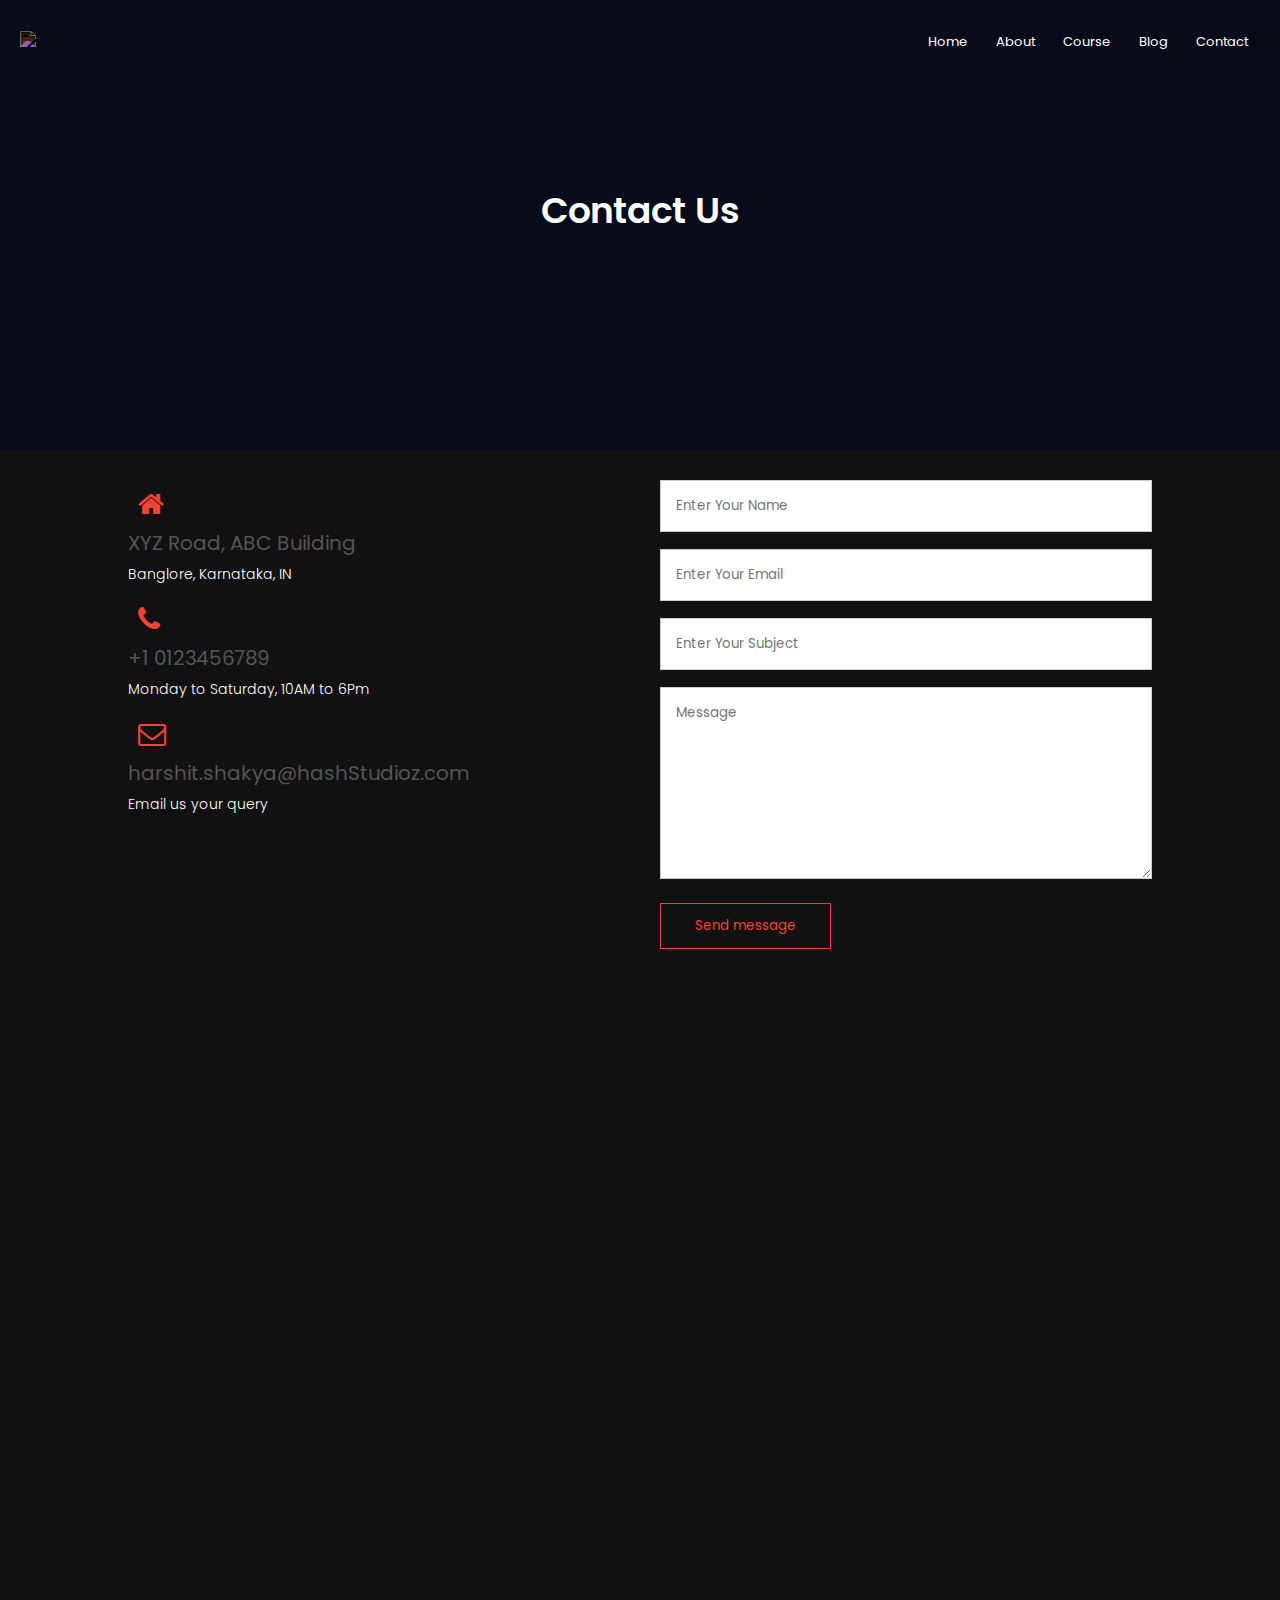
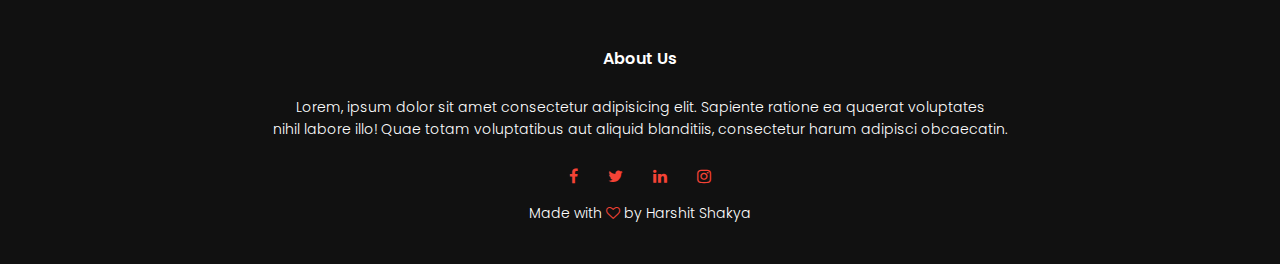
==== contact.html @ b42cf44d "add website" ====
<!DOCTYPE html>
<html lang="en">
  <head>
    <meta charset="UTF-8" />
    <meta http-equiv="X-UA-Compatible" content="IE=edge" />
    <meta name="viewport" content="width=device-width, initial-scale=1.0" />
    <title>Harshit Shakya</title>
    <link rel="preconnect" href="https://fonts.googleapis.com" />
    <link rel="preconnect" href="https://fonts.gstatic.com" crossorigin />
    <link
      href="https://fonts.googleapis.com/css2?family=Poppins:wght@200;300;400;600;700&display=swap"
      rel="stylesheet"
    />
    <link rel="stylesheet" href="style.css" />
    <!-- <link
      rel="stylesheet"
      href="https://cdn.jsdelivr.net/npm/@fortawesome/fontawesome-free@5.15.4/css/fontawesome.min.css"
    /> -->
    <link rel="stylesheet" href="https://cdnjs.cloudflare.com/ajax/libs/font-awesome/4.7.0/css/font-awesome.min.css" />
  </head>
  <body>
    <section class="sub-header">
      <nav>
        <a href="index.html"><img src="images/logo3.png" /></a>
        <div class="nav-links" id="navLinks">
          <i class="fa fa-times" onclick="hideMenu()"></i>
          <ul>
            <li><a href="index.html">Home</a></li>
            <li><a href="about.html">About</a></li>
            <li><a href="course.html">Course</a></li>
            <li><a href="blog.html">Blog</a></li>
            <li><a href="contact.html">Contact</a></li>
          </ul>
        </div>
        <i class="fa fa-bars" onclick="showMenu()"></i>
      </nav>
      <h1>Contact Us</h1>
    </section>

    <section class="contact-us">
      <div class="row">
        <div class="contact-col">
          <div>
            <i class="fa fa-home"></i>
            <span>
              <h5>XYZ Road, ABC Building</h5>
              <p>Banglore, Karnataka, IN</p>
            </span>
          </div>
          <div>
            <i class="fa fa-phone"></i>
            <span>
              <h5>+1 0123456789</h5>
              <p>Monday to Saturday, 10AM to 6Pm</p>
            </span>
          </div>
          <div>
            <i class="fa fa-envelope-o"></i>
            <span>
              <h5>harshit.shakya@hashStudioz.com</h5>
              <p>Email us your query</p>
            </span>
          </div>
        </div>
        <div class="contact-col">
          <form action="">
            <input type="text" placeholder="Enter Your Name" required />
            <input type="email" placeholder="Enter Your Email" required />
            <input type="text" placeholder="Enter Your Subject" required />
            <textarea rows="8" placeholder="Message" required></textarea>
            <button type="submit" class="hero-btn red-btn">Send message</button>
          </form>
        </div>
      </div>
    </section>
    <!-- --------------Contact Us-------- -->
    <section class="location">
      <iframe
        src="https://www.google.com/maps/embed?pb=!1m14!1m12!1m3!1d448187.5491830853!2d77.24072959999998!3d28.64578560000001!2m3!1f0!2f0!3f0!3m2!1i1024!2i768!4f13.1!5e0!3m2!1sen!2sin!4v1638789159769!5m2!1sen!2sin"
        width="600"
        height="450"
        style="border: 0"
        allowfullscreen=""
        loading="lazy"
      ></iframe>
    </section>

    <!-- --------------Footer-------- -->

    <section class="footer">
      <h4>About Us</h4>
      <p>
        Lorem, ipsum dolor sit amet consectetur adipisicing elit. Sapiente ratione ea quaerat voluptates<br />
        nihil labore illo! Quae totam voluptatibus aut aliquid blanditiis, consectetur harum adipisci obcaecatin.
      </p>
      <div class="icons">
        <i class="fa fa-facebook"></i>
        <i class="fa fa-twitter"></i>
        <i class="fa fa-linkedin"></i>
        <i class="fa fa-instagram"></i>
      </div>
      <p>Made with <i class="fa fa-heart-o"></i> by Harshit Shakya</p>
    </section>
  </body>
  <!-- ------------javascript for togle menu -->
  <script>
    var navLinks = document.getElementById("navLinks");
    function showMenu() {
      navLinks.style.right = "0";
    }
    function hideMenu() {
      navLinks.style.right = "-200px";
    }
  </script>
  <script>
    let scrollpos = window.scrollY;
    const header = document.querySelector(".header");
    const header_height = header.offsetHeight;

    const add_class_on_scroll = () => header.classList.add("header-fix");
    const remove_class_on_scroll = () => header.classList.remove("header-fix");

    window.addEventListener("scroll", function () {
      scrollpos = window.scrollY;

      if (scrollpos >= header_height) {
        add_class_on_scroll();
      } else {
        remove_class_on_scroll();
      }
    });
  </script>
</html>
---- style.css ----
* {
  margin: 0;
  padding: 0;
  font-family: "Poppins", sans-serif;
}
body {
  background: #111;
  overflow-x: hidden;
}
h1,
h2,
h3,
h4,
h5,
h6,
p {
  color: #fff;
}
h1 {
  font-size: 36px;
  font-weight: 600;
}
h2 {
  font-size: 36px;
  font-weight: 600;
  margin-bottom: 15px;
}
p {
  font-size: 14px;
  font-weight: 300;
  line-height: 22px;
  margin-bottom: 10px;
}
.container {
  max-width: 1300px;
  margin: 0 auto;
  padding: 0px 25px;
}
.banner {
  width: 100%;
  background: #000;
  background-position: center;
  background-size: cover;
  background-image: url(/images/cool-background.png);
  position: relative;
  padding-top: 130px;
  height: 100vh;
}
.banner .row {
  align-items: center;
}
.header {
  position: fixed;
  width: 100%;
  top: 0;
  left: 0;
  /* background: #000; */
  z-index: 1;
  transition: all 0.3s ease-in-out;
}
.header-fix {
  background: crimson;
}

.text {
  width: 60%;
  color: #fff;
}

.text h1 {
  font-size: 27px;
}
.text .text-2 {
  font-size: 75px;
  font-weight: 600;
  margin-left: -3px;
}
.text .text-3 {
  font-size: 40px;
  margin: 5px 0;
}

.text a {
  display: inline-block;
  background: crimson;
  color: #fff;
  font-size: 25px;
  padding: 12px 36px;
  text-decoration: none;
  margin-top: 20px;
  font-weight: 400;
  border-radius: 6px;
  border: 2px solid crimson;
  transition: all 0.3s ease;
}
.text a:hover {
  color: crimson;
  background: none;
}
.side-image {
  width: 40%;
  text-align: right;
}
.side-image img {
  border-radius: 15px;
  max-width: 400px;
}

nav {
  display: flex;
  padding: 20px 20px;
  justify-content: space-between;
  align-items: center;
  transition: all 0.3s ease-in-out;
}
.header-fix nav {
  padding: 10px 20px;
}
nav img {
  width: 125px;
  filter: invert(1);
  transition: all 0.3s ease-in-out;
}
.header-fix nav img {
  width: 80px;
}
.nav-links {
  flex: 1;
  text-align: right;
}
.nav-links ul li {
  list-style: none;
  display: inline-block;
  padding: 8px 12px;
  position: relative;
}

.nav-links ul li a {
  color: #fff;
  text-decoration: none;
  font-size: 13px;
}
.nav-links ul li::after {
  content: "";
  width: 0%;
  height: 2px;
  background: #f44336;
  display: block;
  margin: auto;
  transition: 0.5s;
}
.nav-links ul li:hover::after {
  width: 100%;
}
/* .text-box {
  width: 90%;
  color: #fff;
  position: absolute;
  top: 50%;
  left: 50%;
  transform: translate(-50%, -50%);
  text-align: center;
}
.text-box h1 {
  font-size: 62px;
}
.text-box p {
  margin: 10px 0 40px;
  font-size: 14px;
  color: #fff;
} */
.hero-btn {
  display: inline-block;
  text-decoration: none;
  color: #fff;
  border: 1px solid #fff;
  padding: 12px 34px;
  background: transparent;
  position: relative;
  cursor: pointer;
}
.hero-btn:hover {
  border: 1px solid #f44336;
  background: #f44336;
  transition: 1s;
}
nav .fa {
  display: none;
}

/* ==========course----------------- */

.course {
  width: 80%;
  margin: auto;
  text-align: center;
  padding-top: 100px;
}

.row {
  /* margin: 5%; */
  display: flex;
  justify-content: space-between;
}
.course-col {
  flex-basis: 31%;
  background: #fff3f3;
  border-radius: 10px;
  margin-bottom: 5%;
  padding: 20px 12px;
  box-sizing: border-box;
}
h3 {
  text-align: center;
  font-weight: 600;
  margin: 10px 0;
}
.course-col:hover {
  box-shadow: 0 0 20px 0px rgba(0, 0, 0, 0.2);
}

@media (max-width: 700px) {
  .row {
    flex-direction: column;
  }
}
/* -------campus--------- */
.campus {
  width: 80%;
  margin: auto;
  text-align: center;
  padding-top: 50px;
}
.campus-col {
  flex-basis: 32%;
  border-radius: 10px;
  margin-bottom: 30px;
  position: relative;
  overflow: hidden;
}
.campus-col img {
  width: 100%;
  display: block;
}
.layer {
  background: transparent;
  height: 100%;
  width: 100%;
  position: absolute;
  top: 0;
  left: 0;
  transition: 0.5s;
}
.layer:hover {
  background: rgba(2660, 0, 0, 0.7);
}
.layer h3 {
  width: 100%;
  font-weight: 500;
  font-size: 26px;
  bottom: 0;
  left: 50%;
  transform: translateX(-50%);
  position: absolute;
  transition: 0.5s;
}
.layer:hover h3 {
  bottom: 49%;
  opacity: 1;
}

/* ----------facilites------ */
.facilities {
  width: 100%;
  text-align: center;
  padding: 100px 0px 50px;
}
.facilities-col {
  flex-basis: 31%;
  border-radius: 10px;
  margin-bottom: 5%;
  text-align: left;
  margin-top: 30px;
}
.facilities-col img {
  width: 100%;
  border-radius: 10px;
  height: 350px;
  object-fit: cover;
}
.facilities-col p {
  padding: 0;
}
.facilities-col h3 {
  margin-top: 16px;
  margin-bottom: 15px;
  text-align: left;
}

/* -------testimonials------ */
.testimonials {
  width: 100%;
  margin: auto;
  padding: 50px 0px 50px;
  text-align: center;
}
.testimonial-col {
  flex-basis: 44%;
  border-radius: 10px;
  margin-bottom: 5%;
  text-align: left;
  /* background: #fff3f3; */
  padding-top: 25px;
  cursor: pointer;
  display: flex;
}
.testimonial-col img {
  height: 40px;
  margin-left: 5px;
  margin-right: 30px;
  border-radius: 50%;
}
.testimonial-col p {
  padding: 0;
}
.testimonial-col h3 {
  margin-top: 15px;
  text-align: left;
}
.testimonial-col .fa {
  color: #f44336;
}

@media (max-width: 700px) {
  .testimonial-col img {
    margin-left: 0px;
    margin-right: 15px;
  }
}

/* ----------cities---------- */
.cities {
  width: 100%;
  text-align: center;
  padding: 50px 0px 50px;
}
.cities ul {
  color: #fff;
  text-align: left;
  column-count: 3;
  max-width: 700px;
  margin: 0 auto;
}
.cities li {
  list-style-position: inside;
}
.radio-header {
  padding: 100px 0px 0px;
  /* text-align: left; */
}
.cities p {
  font-size: 14px;
  font-weight: 300;
  line-height: 22px;
  padding: 25px;
  margin-bottom: 10px;
}
.cities .radio-image img {
  max-width: 900px;
  width: 100%;
}

/* -------------call to  action------- */
.cta {
  margin: 100px auto;
  width: 80%;
  background-image: linear-gradient(rgba(0, 0, 0, 0.7), rgba(0, 0, 0, 0.7)), url(images/banner2.jpg);
  background-position: center;
  background-size: cover;
  border-radius: 10px;
  text-align: center;
  padding: 100px 0;
}
.cta h1 {
  color: #fff;
  margin-bottom: 40px;
  padding: 0;
}

@media (max-width: 700px) {
  .cta h1 {
    font-size: 24px;
  }
}

/* ---------footer------ */
.footer {
  width: 100%;
  text-align: center;
  padding: 30px 0;
}
.footer h4 {
  margin-bottom: 25px;
  margin-top: 20px;
  font-weight: 600;
}
.icons .fa {
  color: #f44336;
  margin: 0 13px;
  cursor: pointer;
  padding: 18px 0;
}
.fa-heart-o {
  color: #f44336;
}

/* =------------------about  us page----------- */
.sub-header {
  height: 50vh;
  width: 100%;
  background-image: linear-gradient(rgba(4, 9, 30, 0.7), rgba(4, 9, 30, 0.7)), url(images/banner.jpeg);
  background-position: center;
  background-size: cover;
  text-align: center;
  color: #fff;
}
.sub-header h1 {
  margin-top: 100px;
}

.about-us {
  width: 80%;
  margin: auto;
  padding-top: 80px;
  padding-bottom: 50px;
}
.about-col {
  flex-basis: 48%;
  padding: 30px 2px;
}
.about-col img {
  width: 100%;
}
.about-col h1 {
  padding-top: 0;
}
.about-col p {
  padding: 15px 0 25px;
}
.red-btn {
  border: 1px solid #f44336;
  background: transparent;
  color: #f44336;
}
.red-btn:hover {
  color: #fff;
}

/* --------blog content-----
   */

.blog-content {
  width: 80%;
  margin: auto;
  padding: 60px 0;
}
.blog-left {
  flex-basis: 65%;
}
.blog-left img {
  width: 100%;
}
.blog-left h2 {
  color: #222;
  font-weight: 600;
  margin: 30px 0;
}
.blog-left p {
  color: #999;
  padding: 0;
}
.blog-right {
  flex-basis: 32%;
}
.blog-right h3 {
  background: #f44336;
  color: #fff;
  padding: 7px 0;
  font-size: 16px;
  margin-bottom: 20px;
}
.blog-right div {
  display: flex;
  align-items: center;
  justify-content: space-between;
  color: #555;
  padding: 8px;
  box-sizing: border-box;
}

.comment-box {
  border: 1px solid #ccc;
  margin: 50px 0;
  padding: 10px 20px;
}
.comment-box h3 {
  text-align: left;
}
.comment-form input,
.comment-box textarea {
  width: 100%;
  padding: 10px;
  margin: 15px 0;
  box-sizing: border-box;
  border: none;
  outline: none;
  background: #f0f0f0;
}
.comment-box button {
  margin: 10px 0;
}

@media (max-width: 700px) {
  .sub-header h1 {
    font-size: 24px;
  }
}

/* ---------contact us page---------- */
.location {
  width: 80%;
  margin: auto;
  padding: 80px 0;
}
.location iframe {
  width: 100%;
}
.contact-us {
  width: 80%;
  margin: auto;
}
.contact-col {
  flex-basis: 48%;
  padding-top: 30px;
  margin-bottom: 30px;
}
.contact-col fa {
  display: flex;
  align-items: center;
  margin-bottom: 40px;
}
.contact-col div .fa {
  font-size: 28px;
  color: #f44336;
  margin: 10px;
  margin-right: 30px;
}
.contact-col div p {
  padding: 0;
}
.contact-col div h5 {
  font-size: 20px;
  margin-bottom: 5px;
  color: #555;
  font-weight: 400;
}
.contact-col input,
.contact-col textarea {
  width: 100%;
  padding: 15px;
  margin-bottom: 17px;
  outline: none;
  border: 1px solid #ccc;
  box-sizing: border-box;
}

@media (max-width: 768px) {
  .row {
    flex-wrap: wrap;
  }
  .banner {
    height: auto;
  }
  .facilities-col {
    flex-basis: 100%;
  }
  nav img {
    width: 70px;
    display: flex;
    align-items: center;
  }
  .nav-links ul li {
    display: block;
  }
  .nav-links {
    position: fixed;
    background: #111;
    height: 100vh;
    width: 200px;
    top: 0;
    right: -200px;
    text-align: left;
    z-index: 2;
    transition: 1s;
  }
  nav .fa {
    display: block;
    color: #fff;
    margin: 10px;
    font-size: 22px;
    cursor: pointer;
  }
  .nav-links ul {
    padding: 30px;
  }
  .side-image img {
    width: 100%;
    max-width: 100%;
  }
  .banner .row {
    align-items: start;
  }
  .text {
    width: 100%;
  }
  .text .text-2 {
    font-size: 36px;
  }
  .text a {
    font-size: 20px;
  }
  .text .text-3 {
    font-size: 23px;
    margin: 5px 0;
  }
  .text h1 {
    font-size: 17px;
  }
  .side-image {
    width: 100%;
    margin-top: 20px;
  }
  .testimonials h1 {
    font-size: 20px;
  }
  .container h2 {
    font-size: 20px;
  }
  .cities ul {
    column-count: 2;
  }
  .cities p {
    font-size: 12px;
    font-weight: 300;
    line-height: 22px;
    text-align: justify;
    padding-top: 20px;
    padding: 0;
  }
}
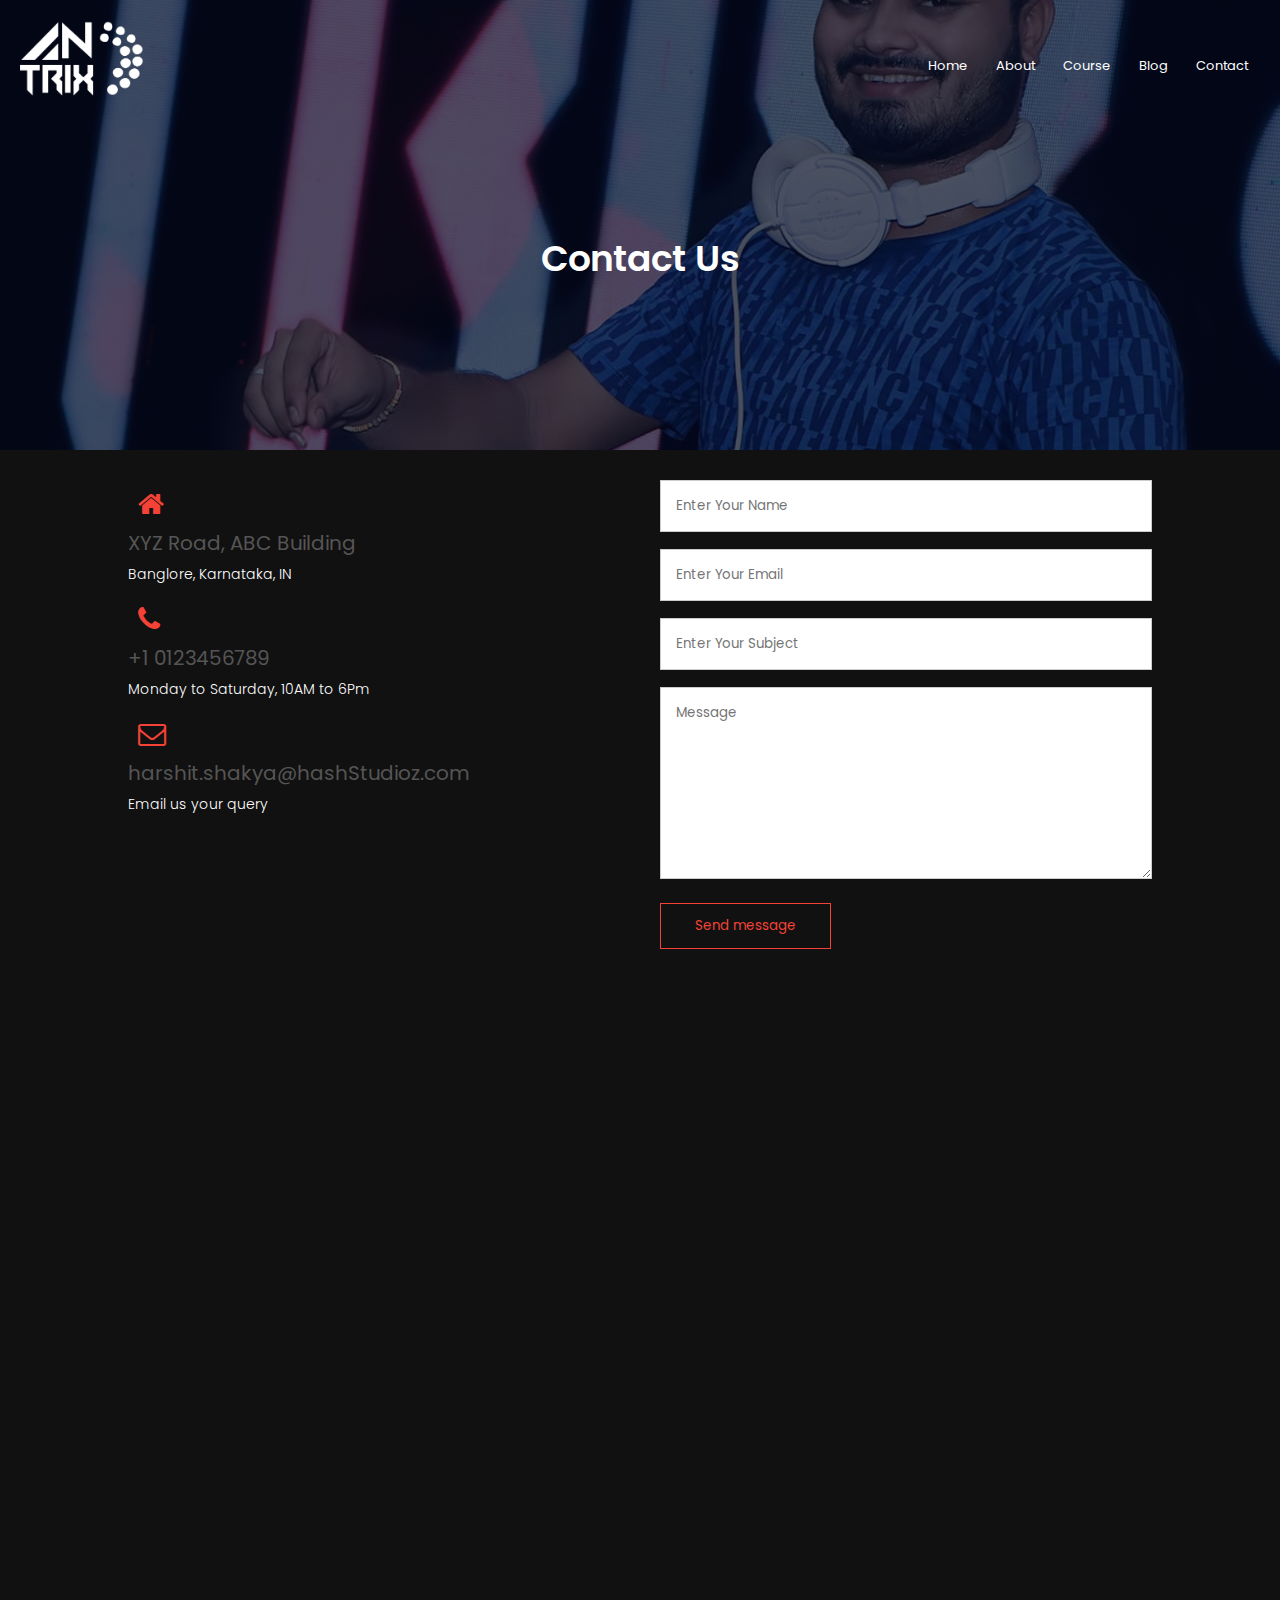
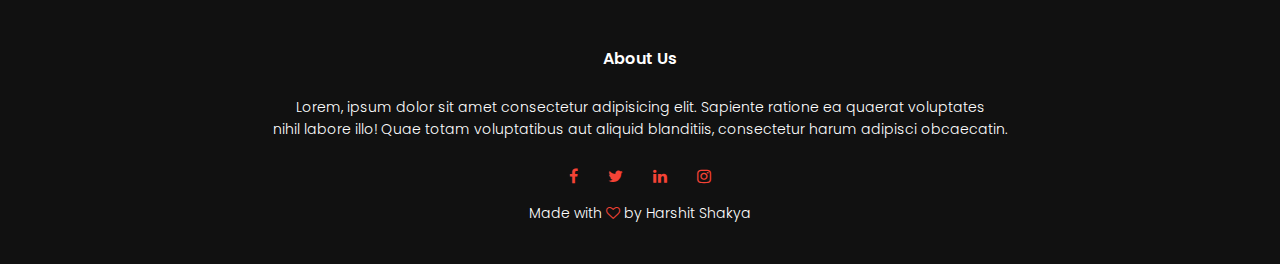
==== commit 89fb279d: "first tim push using vs code" ====
--- a/contact.html
+++ b/contact.html
@@ -1,133 +1,133 @@
-<!DOCTYPE html>
-<html lang="en">
-  <head>
-    <meta charset="UTF-8" />
-    <meta http-equiv="X-UA-Compatible" content="IE=edge" />
-    <meta name="viewport" content="width=device-width, initial-scale=1.0" />
-    <title>Harshit Shakya</title>
-    <link rel="preconnect" href="https://fonts.googleapis.com" />
-    <link rel="preconnect" href="https://fonts.gstatic.com" crossorigin />
-    <link
-      href="https://fonts.googleapis.com/css2?family=Poppins:wght@200;300;400;600;700&display=swap"
-      rel="stylesheet"
-    />
-    <link rel="stylesheet" href="style.css" />
-    <!-- <link
-      rel="stylesheet"
-      href="https://cdn.jsdelivr.net/npm/@fortawesome/fontawesome-free@5.15.4/css/fontawesome.min.css"
-    /> -->
-    <link rel="stylesheet" href="https://cdnjs.cloudflare.com/ajax/libs/font-awesome/4.7.0/css/font-awesome.min.css" />
-  </head>
-  <body>
-    <section class="sub-header">
-      <nav>
-        <a href="index.html"><img src="images/logo3.png" /></a>
-        <div class="nav-links" id="navLinks">
-          <i class="fa fa-times" onclick="hideMenu()"></i>
-          <ul>
-            <li><a href="index.html">Home</a></li>
-            <li><a href="about.html">About</a></li>
-            <li><a href="course.html">Course</a></li>
-            <li><a href="blog.html">Blog</a></li>
-            <li><a href="contact.html">Contact</a></li>
-          </ul>
-        </div>
-        <i class="fa fa-bars" onclick="showMenu()"></i>
-      </nav>
-      <h1>Contact Us</h1>
-    </section>
-
-    <section class="contact-us">
-      <div class="row">
-        <div class="contact-col">
-          <div>
-            <i class="fa fa-home"></i>
-            <span>
-              <h5>XYZ Road, ABC Building</h5>
-              <p>Banglore, Karnataka, IN</p>
-            </span>
-          </div>
-          <div>
-            <i class="fa fa-phone"></i>
-            <span>
-              <h5>+1 0123456789</h5>
-              <p>Monday to Saturday, 10AM to 6Pm</p>
-            </span>
-          </div>
-          <div>
-            <i class="fa fa-envelope-o"></i>
-            <span>
-              <h5>harshit.shakya@hashStudioz.com</h5>
-              <p>Email us your query</p>
-            </span>
-          </div>
-        </div>
-        <div class="contact-col">
-          <form action="">
-            <input type="text" placeholder="Enter Your Name" required />
-            <input type="email" placeholder="Enter Your Email" required />
-            <input type="text" placeholder="Enter Your Subject" required />
-            <textarea rows="8" placeholder="Message" required></textarea>
-            <button type="submit" class="hero-btn red-btn">Send message</button>
-          </form>
-        </div>
-      </div>
-    </section>
-    <!-- --------------Contact Us-------- -->
-    <section class="location">
-      <iframe
-        src="https://www.google.com/maps/embed?pb=!1m14!1m12!1m3!1d448187.5491830853!2d77.24072959999998!3d28.64578560000001!2m3!1f0!2f0!3f0!3m2!1i1024!2i768!4f13.1!5e0!3m2!1sen!2sin!4v1638789159769!5m2!1sen!2sin"
-        width="600"
-        height="450"
-        style="border: 0"
-        allowfullscreen=""
-        loading="lazy"
-      ></iframe>
-    </section>
-
-    <!-- --------------Footer-------- -->
-
-    <section class="footer">
-      <h4>About Us</h4>
-      <p>
-        Lorem, ipsum dolor sit amet consectetur adipisicing elit. Sapiente ratione ea quaerat voluptates<br />
-        nihil labore illo! Quae totam voluptatibus aut aliquid blanditiis, consectetur harum adipisci obcaecatin.
-      </p>
-      <div class="icons">
-        <i class="fa fa-facebook"></i>
-        <i class="fa fa-twitter"></i>
-        <i class="fa fa-linkedin"></i>
-        <i class="fa fa-instagram"></i>
-      </div>
-      <p>Made with <i class="fa fa-heart-o"></i> by Harshit Shakya</p>
-    </section>
-  </body>
-  <!-- ------------javascript for togle menu -->
-  <script>
-    var navLinks = document.getElementById("navLinks");
-    function showMenu() {
-      navLinks.style.right = "0";
-    }
-    function hideMenu() {
-      navLinks.style.right = "-200px";
-    }
-  </script>
-  <script>
-    let scrollpos = window.scrollY;
-    const header = document.querySelector(".header");
-    const header_height = header.offsetHeight;
-
-    const add_class_on_scroll = () => header.classList.add("header-fix");
-    const remove_class_on_scroll = () => header.classList.remove("header-fix");
-
-    window.addEventListener("scroll", function () {
-      scrollpos = window.scrollY;
-
-      if (scrollpos >= header_height) {
-        add_class_on_scroll();
-      } else {
-        remove_class_on_scroll();
-      }
-    });
-  </script>
-</html>
+<!DOCTYPE html>
+<html lang="en">
+  <head>
+    <meta charset="UTF-8" />
+    <meta http-equiv="X-UA-Compatible" content="IE=edge" />
+    <meta name="viewport" content="width=device-width, initial-scale=1.0" />
+    <title>Harshit Shakya</title>
+    <link rel="preconnect" href="https://fonts.googleapis.com" />
+    <link rel="preconnect" href="https://fonts.gstatic.com" crossorigin />
+    <link
+      href="https://fonts.googleapis.com/css2?family=Poppins:wght@200;300;400;600;700&display=swap"
+      rel="stylesheet"
+    />
+    <link rel="stylesheet" href="style.css" />
+    <!-- <link
+      rel="stylesheet"
+      href="https://cdn.jsdelivr.net/npm/@fortawesome/fontawesome-free@5.15.4/css/fontawesome.min.css"
+    /> -->
+    <link rel="stylesheet" href="https://cdnjs.cloudflare.com/ajax/libs/font-awesome/4.7.0/css/font-awesome.min.css" />
+  </head>
+  <body>
+    <section class="sub-header">
+      <nav>
+        <a href="index.html"><img src="images/logo3.png" /></a>
+        <div class="nav-links" id="navLinks">
+          <i class="fa fa-times" onclick="hideMenu()"></i>
+          <ul>
+            <li><a href="index.html">Home</a></li>
+            <li><a href="about.html">About</a></li>
+            <li><a href="course.html">Course</a></li>
+            <li><a href="blog.html">Blog</a></li>
+            <li><a href="contact.html">Contact</a></li>
+          </ul>
+        </div>
+        <i class="fa fa-bars" onclick="showMenu()"></i>
+      </nav>
+      <h1>Contact Us</h1>
+    </section>
+
+    <section class="contact-us">
+      <div class="row">
+        <div class="contact-col">
+          <div>
+            <i class="fa fa-home"></i>
+            <span>
+              <h5>XYZ Road, ABC Building</h5>
+              <p>Banglore, Karnataka, IN</p>
+            </span>
+          </div>
+          <div>
+            <i class="fa fa-phone"></i>
+            <span>
+              <h5>+1 0123456789</h5>
+              <p>Monday to Saturday, 10AM to 6Pm</p>
+            </span>
+          </div>
+          <div>
+            <i class="fa fa-envelope-o"></i>
+            <span>
+              <h5>harshit.shakya@hashStudioz.com</h5>
+              <p>Email us your query</p>
+            </span>
+          </div>
+        </div>
+        <div class="contact-col">
+          <form action="">
+            <input type="text" placeholder="Enter Your Name" required />
+            <input type="email" placeholder="Enter Your Email" required />
+            <input type="text" placeholder="Enter Your Subject" required />
+            <textarea rows="8" placeholder="Message" required></textarea>
+            <button type="submit" class="hero-btn red-btn">Send message</button>
+          </form>
+        </div>
+      </div>
+    </section>
+    <!-- --------------Contact Us-------- -->
+    <section class="location">
+      <iframe
+        src="https://www.google.com/maps/embed?pb=!1m14!1m12!1m3!1d448187.5491830853!2d77.24072959999998!3d28.64578560000001!2m3!1f0!2f0!3f0!3m2!1i1024!2i768!4f13.1!5e0!3m2!1sen!2sin!4v1638789159769!5m2!1sen!2sin"
+        width="600"
+        height="450"
+        style="border: 0"
+        allowfullscreen=""
+        loading="lazy"
+      ></iframe>
+    </section>
+
+    <!-- --------------Footer-------- -->
+
+    <section class="footer">
+      <h4>About Us</h4>
+      <p>
+        Lorem, ipsum dolor sit amet consectetur adipisicing elit. Sapiente ratione ea quaerat voluptates<br />
+        nihil labore illo! Quae totam voluptatibus aut aliquid blanditiis, consectetur harum adipisci obcaecatin.
+      </p>
+      <div class="icons">
+        <i class="fa fa-facebook"></i>
+        <i class="fa fa-twitter"></i>
+        <i class="fa fa-linkedin"></i>
+        <i class="fa fa-instagram"></i>
+      </div>
+      <p>Made with <i class="fa fa-heart-o"></i> by Harshit Shakya</p>
+    </section>
+  </body>
+  <!-- ------------javascript for togle menu -->
+  <script>
+    var navLinks = document.getElementById("navLinks");
+    function showMenu() {
+      navLinks.style.right = "0";
+    }
+    function hideMenu() {
+      navLinks.style.right = "-200px";
+    }
+  </script>
+  <script>
+    let scrollpos = window.scrollY;
+    const header = document.querySelector(".header");
+    const header_height = header.offsetHeight;
+
+    const add_class_on_scroll = () => header.classList.add("header-fix");
+    const remove_class_on_scroll = () => header.classList.remove("header-fix");
+
+    window.addEventListener("scroll", function () {
+      scrollpos = window.scrollY;
+
+      if (scrollpos >= header_height) {
+        add_class_on_scroll();
+      } else {
+        remove_class_on_scroll();
+      }
+    });
+  </script>
+</html>
--- a/style.css
+++ b/style.css
@@ -1,660 +1,719 @@
-* {
-  margin: 0;
-  padding: 0;
-  font-family: "Poppins", sans-serif;
-}
-body {
-  background: #111;
-  overflow-x: hidden;
-}
-h1,
-h2,
-h3,
-h4,
-h5,
-h6,
-p {
-  color: #fff;
-}
-h1 {
-  font-size: 36px;
-  font-weight: 600;
-}
-h2 {
-  font-size: 36px;
-  font-weight: 600;
-  margin-bottom: 15px;
-}
-p {
-  font-size: 14px;
-  font-weight: 300;
-  line-height: 22px;
-  margin-bottom: 10px;
-}
-.container {
-  max-width: 1300px;
-  margin: 0 auto;
-  padding: 0px 25px;
-}
-.banner {
-  width: 100%;
-  background: #000;
-  background-position: center;
-  background-size: cover;
-  background-image: url(/images/cool-background.png);
-  position: relative;
-  padding-top: 130px;
-  height: 100vh;
-}
-.banner .row {
-  align-items: center;
-}
-.header {
-  position: fixed;
-  width: 100%;
-  top: 0;
-  left: 0;
-  /* background: #000; */
-  z-index: 1;
-  transition: all 0.3s ease-in-out;
-}
-.header-fix {
-  background: crimson;
-}
-
-.text {
-  width: 60%;
-  color: #fff;
-}
-
-.text h1 {
-  font-size: 27px;
-}
-.text .text-2 {
-  font-size: 75px;
-  font-weight: 600;
-  margin-left: -3px;
-}
-.text .text-3 {
-  font-size: 40px;
-  margin: 5px 0;
-}
-
-.text a {
-  display: inline-block;
-  background: crimson;
-  color: #fff;
-  font-size: 25px;
-  padding: 12px 36px;
-  text-decoration: none;
-  margin-top: 20px;
-  font-weight: 400;
-  border-radius: 6px;
-  border: 2px solid crimson;
-  transition: all 0.3s ease;
-}
-.text a:hover {
-  color: crimson;
-  background: none;
-}
-.side-image {
-  width: 40%;
-  text-align: right;
-}
-.side-image img {
-  border-radius: 15px;
-  max-width: 400px;
-}
-
-nav {
-  display: flex;
-  padding: 20px 20px;
-  justify-content: space-between;
-  align-items: center;
-  transition: all 0.3s ease-in-out;
-}
-.header-fix nav {
-  padding: 10px 20px;
-}
-nav img {
-  width: 125px;
-  filter: invert(1);
-  transition: all 0.3s ease-in-out;
-}
-.header-fix nav img {
-  width: 80px;
-}
-.nav-links {
-  flex: 1;
-  text-align: right;
-}
-.nav-links ul li {
-  list-style: none;
-  display: inline-block;
-  padding: 8px 12px;
-  position: relative;
-}
-
-.nav-links ul li a {
-  color: #fff;
-  text-decoration: none;
-  font-size: 13px;
-}
-.nav-links ul li::after {
-  content: "";
-  width: 0%;
-  height: 2px;
-  background: #f44336;
-  display: block;
-  margin: auto;
-  transition: 0.5s;
-}
-.nav-links ul li:hover::after {
-  width: 100%;
-}
-/* .text-box {
-  width: 90%;
-  color: #fff;
-  position: absolute;
-  top: 50%;
-  left: 50%;
-  transform: translate(-50%, -50%);
-  text-align: center;
-}
-.text-box h1 {
-  font-size: 62px;
-}
-.text-box p {
-  margin: 10px 0 40px;
-  font-size: 14px;
-  color: #fff;
-} */
-.hero-btn {
-  display: inline-block;
-  text-decoration: none;
-  color: #fff;
-  border: 1px solid #fff;
-  padding: 12px 34px;
-  background: transparent;
-  position: relative;
-  cursor: pointer;
-}
-.hero-btn:hover {
-  border: 1px solid #f44336;
-  background: #f44336;
-  transition: 1s;
-}
-nav .fa {
-  display: none;
-}
-
-/* ==========course----------------- */
-
-.course {
-  width: 80%;
-  margin: auto;
-  text-align: center;
-  padding-top: 100px;
-}
-
-.row {
-  /* margin: 5%; */
-  display: flex;
-  justify-content: space-between;
-}
-.course-col {
-  flex-basis: 31%;
-  background: #fff3f3;
-  border-radius: 10px;
-  margin-bottom: 5%;
-  padding: 20px 12px;
-  box-sizing: border-box;
-}
-h3 {
-  text-align: center;
-  font-weight: 600;
-  margin: 10px 0;
-}
-.course-col:hover {
-  box-shadow: 0 0 20px 0px rgba(0, 0, 0, 0.2);
-}
-
-@media (max-width: 700px) {
-  .row {
-    flex-direction: column;
-  }
-}
-/* -------campus--------- */
-.campus {
-  width: 80%;
-  margin: auto;
-  text-align: center;
-  padding-top: 50px;
-}
-.campus-col {
-  flex-basis: 32%;
-  border-radius: 10px;
-  margin-bottom: 30px;
-  position: relative;
-  overflow: hidden;
-}
-.campus-col img {
-  width: 100%;
-  display: block;
-}
-.layer {
-  background: transparent;
-  height: 100%;
-  width: 100%;
-  position: absolute;
-  top: 0;
-  left: 0;
-  transition: 0.5s;
-}
-.layer:hover {
-  background: rgba(2660, 0, 0, 0.7);
-}
-.layer h3 {
-  width: 100%;
-  font-weight: 500;
-  font-size: 26px;
-  bottom: 0;
-  left: 50%;
-  transform: translateX(-50%);
-  position: absolute;
-  transition: 0.5s;
-}
-.layer:hover h3 {
-  bottom: 49%;
-  opacity: 1;
-}
-
-/* ----------facilites------ */
-.facilities {
-  width: 100%;
-  text-align: center;
-  padding: 100px 0px 50px;
-}
-.facilities-col {
-  flex-basis: 31%;
-  border-radius: 10px;
-  margin-bottom: 5%;
-  text-align: left;
-  margin-top: 30px;
-}
-.facilities-col img {
-  width: 100%;
-  border-radius: 10px;
-  height: 350px;
-  object-fit: cover;
-}
-.facilities-col p {
-  padding: 0;
-}
-.facilities-col h3 {
-  margin-top: 16px;
-  margin-bottom: 15px;
-  text-align: left;
-}
-
-/* -------testimonials------ */
-.testimonials {
-  width: 100%;
-  margin: auto;
-  padding: 50px 0px 50px;
-  text-align: center;
-}
-.testimonial-col {
-  flex-basis: 44%;
-  border-radius: 10px;
-  margin-bottom: 5%;
-  text-align: left;
-  /* background: #fff3f3; */
-  padding-top: 25px;
-  cursor: pointer;
-  display: flex;
-}
-.testimonial-col img {
-  height: 40px;
-  margin-left: 5px;
-  margin-right: 30px;
-  border-radius: 50%;
-}
-.testimonial-col p {
-  padding: 0;
-}
-.testimonial-col h3 {
-  margin-top: 15px;
-  text-align: left;
-}
-.testimonial-col .fa {
-  color: #f44336;
-}
-
-@media (max-width: 700px) {
-  .testimonial-col img {
-    margin-left: 0px;
-    margin-right: 15px;
-  }
-}
-
-/* ----------cities---------- */
-.cities {
-  width: 100%;
-  text-align: center;
-  padding: 50px 0px 50px;
-}
-.cities ul {
-  color: #fff;
-  text-align: left;
-  column-count: 3;
-  max-width: 700px;
-  margin: 0 auto;
-}
-.cities li {
-  list-style-position: inside;
-}
-.radio-header {
-  padding: 100px 0px 0px;
-  /* text-align: left; */
-}
-.cities p {
-  font-size: 14px;
-  font-weight: 300;
-  line-height: 22px;
-  padding: 25px;
-  margin-bottom: 10px;
-}
-.cities .radio-image img {
-  max-width: 900px;
-  width: 100%;
-}
-
-/* -------------call to  action------- */
-.cta {
-  margin: 100px auto;
-  width: 80%;
-  background-image: linear-gradient(rgba(0, 0, 0, 0.7), rgba(0, 0, 0, 0.7)), url(images/banner2.jpg);
-  background-position: center;
-  background-size: cover;
-  border-radius: 10px;
-  text-align: center;
-  padding: 100px 0;
-}
-.cta h1 {
-  color: #fff;
-  margin-bottom: 40px;
-  padding: 0;
-}
-
-@media (max-width: 700px) {
-  .cta h1 {
-    font-size: 24px;
-  }
-}
-
-/* ---------footer------ */
-.footer {
-  width: 100%;
-  text-align: center;
-  padding: 30px 0;
-}
-.footer h4 {
-  margin-bottom: 25px;
-  margin-top: 20px;
-  font-weight: 600;
-}
-.icons .fa {
-  color: #f44336;
-  margin: 0 13px;
-  cursor: pointer;
-  padding: 18px 0;
-}
-.fa-heart-o {
-  color: #f44336;
-}
-
-/* =------------------about  us page----------- */
-.sub-header {
-  height: 50vh;
-  width: 100%;
-  background-image: linear-gradient(rgba(4, 9, 30, 0.7), rgba(4, 9, 30, 0.7)), url(images/banner.jpeg);
-  background-position: center;
-  background-size: cover;
-  text-align: center;
-  color: #fff;
-}
-.sub-header h1 {
-  margin-top: 100px;
-}
-
-.about-us {
-  width: 80%;
-  margin: auto;
-  padding-top: 80px;
-  padding-bottom: 50px;
-}
-.about-col {
-  flex-basis: 48%;
-  padding: 30px 2px;
-}
-.about-col img {
-  width: 100%;
-}
-.about-col h1 {
-  padding-top: 0;
-}
-.about-col p {
-  padding: 15px 0 25px;
-}
-.red-btn {
-  border: 1px solid #f44336;
-  background: transparent;
-  color: #f44336;
-}
-.red-btn:hover {
-  color: #fff;
-}
-
-/* --------blog content-----
-   */
-
-.blog-content {
-  width: 80%;
-  margin: auto;
-  padding: 60px 0;
-}
-.blog-left {
-  flex-basis: 65%;
-}
-.blog-left img {
-  width: 100%;
-}
-.blog-left h2 {
-  color: #222;
-  font-weight: 600;
-  margin: 30px 0;
-}
-.blog-left p {
-  color: #999;
-  padding: 0;
-}
-.blog-right {
-  flex-basis: 32%;
-}
-.blog-right h3 {
-  background: #f44336;
-  color: #fff;
-  padding: 7px 0;
-  font-size: 16px;
-  margin-bottom: 20px;
-}
-.blog-right div {
-  display: flex;
-  align-items: center;
-  justify-content: space-between;
-  color: #555;
-  padding: 8px;
-  box-sizing: border-box;
-}
-
-.comment-box {
-  border: 1px solid #ccc;
-  margin: 50px 0;
-  padding: 10px 20px;
-}
-.comment-box h3 {
-  text-align: left;
-}
-.comment-form input,
-.comment-box textarea {
-  width: 100%;
-  padding: 10px;
-  margin: 15px 0;
-  box-sizing: border-box;
-  border: none;
-  outline: none;
-  background: #f0f0f0;
-}
-.comment-box button {
-  margin: 10px 0;
-}
-
-@media (max-width: 700px) {
-  .sub-header h1 {
-    font-size: 24px;
-  }
-}
-
-/* ---------contact us page---------- */
-.location {
-  width: 80%;
-  margin: auto;
-  padding: 80px 0;
-}
-.location iframe {
-  width: 100%;
-}
-.contact-us {
-  width: 80%;
-  margin: auto;
-}
-.contact-col {
-  flex-basis: 48%;
-  padding-top: 30px;
-  margin-bottom: 30px;
-}
-.contact-col fa {
-  display: flex;
-  align-items: center;
-  margin-bottom: 40px;
-}
-.contact-col div .fa {
-  font-size: 28px;
-  color: #f44336;
-  margin: 10px;
-  margin-right: 30px;
-}
-.contact-col div p {
-  padding: 0;
-}
-.contact-col div h5 {
-  font-size: 20px;
-  margin-bottom: 5px;
-  color: #555;
-  font-weight: 400;
-}
-.contact-col input,
-.contact-col textarea {
-  width: 100%;
-  padding: 15px;
-  margin-bottom: 17px;
-  outline: none;
-  border: 1px solid #ccc;
-  box-sizing: border-box;
-}
-
-@media (max-width: 768px) {
-  .row {
-    flex-wrap: wrap;
-  }
-  .banner {
-    height: auto;
-  }
-  .facilities-col {
-    flex-basis: 100%;
-  }
-  nav img {
-    width: 70px;
-    display: flex;
-    align-items: center;
-  }
-  .nav-links ul li {
-    display: block;
-  }
-  .nav-links {
-    position: fixed;
-    background: #111;
-    height: 100vh;
-    width: 200px;
-    top: 0;
-    right: -200px;
-    text-align: left;
-    z-index: 2;
-    transition: 1s;
-  }
-  nav .fa {
-    display: block;
-    color: #fff;
-    margin: 10px;
-    font-size: 22px;
-    cursor: pointer;
-  }
-  .nav-links ul {
-    padding: 30px;
-  }
-  .side-image img {
-    width: 100%;
-    max-width: 100%;
-  }
-  .banner .row {
-    align-items: start;
-  }
-  .text {
-    width: 100%;
-  }
-  .text .text-2 {
-    font-size: 36px;
-  }
-  .text a {
-    font-size: 20px;
-  }
-  .text .text-3 {
-    font-size: 23px;
-    margin: 5px 0;
-  }
-  .text h1 {
-    font-size: 17px;
-  }
-  .side-image {
-    width: 100%;
-    margin-top: 20px;
-  }
-  .testimonials h1 {
-    font-size: 20px;
-  }
-  .container h2 {
-    font-size: 20px;
-  }
-  .cities ul {
-    column-count: 2;
-  }
-  .cities p {
-    font-size: 12px;
-    font-weight: 300;
-    line-height: 22px;
-    text-align: justify;
-    padding-top: 20px;
-    padding: 0;
-  }
-}
+* {
+  margin: 0;
+  padding: 0;
+  font-family: "Poppins", sans-serif;
+}
+body {
+  background: #111;
+  overflow-x: hidden;
+}
+h1,
+h2,
+h3,
+h4,
+h5,
+h6,
+p {
+  color: #fff;
+}
+h1 {
+  font-size: 36px;
+  font-weight: 600;
+}
+h2 {
+  font-size: 36px;
+  font-weight: 600;
+  margin-bottom: 15px;
+}
+p {
+  font-size: 14px;
+  font-weight: 300;
+  line-height: 22px;
+  margin-bottom: 10px;
+}
+.container {
+  max-width: 1300px;
+  margin: 0 auto;
+  padding: 0px 25px;
+}
+.banner {
+  width: 100%;
+  background: #000;
+  background-position: center;
+  background-size: cover;
+  background-image: url(/images/cool-background.png);
+  position: relative;
+  padding-top: 130px;
+  height: 100vh;
+}
+.banner .row {
+  align-items: center;
+}
+.header {
+  position: fixed;
+  width: 100%;
+  top: 0;
+  left: 0;
+  /* background: #000; */
+  z-index: 1;
+  transition: all 0.3s ease-in-out;
+}
+.header-fix {
+  background: crimson;
+}
+
+.text {
+  width: 60%;
+  color: #fff;
+}
+
+.text h1 {
+  font-size: 27px;
+}
+.text .text-2 {
+  font-size: 75px;
+  font-weight: 600;
+  margin-left: -3px;
+}
+.text .text-3 {
+  font-size: 40px;
+  margin: 5px 0;
+}
+
+.text a {
+  display: inline-block;
+  background: crimson;
+  color: #fff;
+  font-size: 25px;
+  padding: 12px 36px;
+  text-decoration: none;
+  margin-top: 20px;
+  font-weight: 400;
+  border-radius: 6px;
+  border: 2px solid crimson;
+  transition: all 0.3s ease;
+}
+.text a:hover {
+  color: crimson;
+  background: none;
+}
+.side-image {
+  width: 40%;
+  text-align: right;
+}
+.side-image img {
+  border-radius: 15px;
+  max-width: 400px;
+}
+
+nav {
+  display: flex;
+  padding: 20px 20px;
+  justify-content: space-between;
+  align-items: center;
+  transition: all 0.3s ease-in-out;
+}
+.header-fix nav {
+  padding: 10px 20px;
+}
+nav img {
+  width: 125px;
+  filter: invert(1);
+  transition: all 0.3s ease-in-out;
+}
+.header-fix nav img {
+  width: 80px;
+}
+.nav-links {
+  flex: 1;
+  text-align: right;
+}
+.nav-links ul li {
+  list-style: none;
+  display: inline-block;
+  padding: 8px 12px;
+  position: relative;
+}
+
+.nav-links ul li a {
+  color: #fff;
+  text-decoration: none;
+  font-size: 13px;
+}
+.nav-links ul li::after {
+  content: "";
+  width: 0%;
+  height: 2px;
+  background: #f44336;
+  display: block;
+  margin: auto;
+  transition: 0.5s;
+}
+.nav-links ul li:hover::after {
+  width: 100%;
+}
+/* .text-box {
+  width: 90%;
+  color: #fff;
+  position: absolute;
+  top: 50%;
+  left: 50%;
+  transform: translate(-50%, -50%);
+  text-align: center;
+}
+.text-box h1 {
+  font-size: 62px;
+}
+.text-box p {
+  margin: 10px 0 40px;
+  font-size: 14px;
+  color: #fff;
+} */
+.hero-btn {
+  display: inline-block;
+  text-decoration: none;
+  color: #fff;
+  border: 1px solid #fff;
+  padding: 12px 34px;
+  background: transparent;
+  position: relative;
+  cursor: pointer;
+}
+.hero-btn:hover {
+  border: 1px solid #f44336;
+  background: #f44336;
+  transition: 1s;
+}
+nav .fa {
+  display: none;
+}
+
+/* ==========course----------------- */
+
+.course {
+  width: 80%;
+  margin: auto;
+  text-align: center;
+  padding-top: 100px;
+}
+
+.row {
+  /* margin: 5%; */
+  display: flex;
+  justify-content: space-between;
+}
+.course-col {
+  flex-basis: 31%;
+  background: #fff3f3;
+  border-radius: 10px;
+  margin-bottom: 5%;
+  padding: 20px 12px;
+  box-sizing: border-box;
+}
+h3 {
+  text-align: center;
+  font-weight: 600;
+  margin: 10px 0;
+}
+.course-col:hover {
+  box-shadow: 0 0 20px 0px rgba(0, 0, 0, 0.2);
+}
+
+@media (max-width: 700px) {
+  .row {
+    flex-direction: column;
+  }
+}
+/* -------campus--------- */
+.campus {
+  width: 80%;
+  margin: auto;
+  text-align: center;
+  padding-top: 50px;
+}
+.campus-col {
+  flex-basis: 32%;
+  border-radius: 10px;
+  margin-bottom: 30px;
+  position: relative;
+  overflow: hidden;
+}
+.campus-col img {
+  width: 100%;
+  display: block;
+}
+.layer {
+  background: transparent;
+  height: 100%;
+  width: 100%;
+  position: absolute;
+  top: 0;
+  left: 0;
+  transition: 0.5s;
+}
+.layer:hover {
+  background: rgba(2660, 0, 0, 0.7);
+}
+.layer h3 {
+  width: 100%;
+  font-weight: 500;
+  font-size: 26px;
+  bottom: 0;
+  left: 50%;
+  transform: translateX(-50%);
+  position: absolute;
+  transition: 0.5s;
+}
+.layer:hover h3 {
+  bottom: 49%;
+  opacity: 1;
+}
+
+/* ----------facilites------ */
+.facilities {
+  width: 100%;
+  text-align: center;
+  padding: 100px 0px 50px;
+}
+.facilities-col {
+  flex-basis: 31%;
+  border-radius: 10px;
+  margin-bottom: 5%;
+  text-align: left;
+  margin-top: 30px;
+}
+.facilities-col img {
+  width: 100%;
+  border-radius: 10px;
+  height: 350px;
+  object-fit: cover;
+}
+.facilities-col p {
+  padding: 0;
+}
+.facilities-col h3 {
+  margin-top: 16px;
+  margin-bottom: 15px;
+  text-align: left;
+}
+
+/* -------testimonials------ */
+.testimonials {
+  width: 100%;
+  margin: auto;
+  padding: 50px 0px 50px;
+  text-align: center;
+}
+.testimonial-col {
+  flex-basis: 44%;
+  border-radius: 10px;
+  margin-bottom: 5%;
+  text-align: left;
+  /* background: #fff3f3; */
+  padding-top: 25px;
+  cursor: pointer;
+  display: flex;
+}
+.testimonial-col img {
+  height: 40px;
+  margin-left: 5px;
+  margin-right: 30px;
+  border-radius: 50%;
+}
+.testimonial-col p {
+  padding: 0;
+}
+.testimonial-col h3 {
+  margin-top: 15px;
+  text-align: left;
+}
+.testimonial-col .fa {
+  color: #f44336;
+}
+
+@media (max-width: 700px) {
+  .testimonial-col img {
+    margin-left: 0px;
+    margin-right: 15px;
+  }
+}
+
+/* ----------cities---------- */
+.cities {
+  width: 100%;
+  text-align: center;
+  padding: 50px 0px 50px;
+}
+.cities ul {
+  color: #fff;
+  text-align: left;
+  column-count: 3;
+  max-width: 700px;
+  margin: 0 auto;
+}
+.cities li {
+  list-style-position: inside;
+}
+.radio-header {
+  padding: 100px 0px 0px;
+  /* text-align: left; */
+}
+.cities p {
+  font-size: 14px;
+  font-weight: 300;
+  line-height: 22px;
+  padding: 25px;
+  margin-bottom: 10px;
+}
+.cities .radio-image img {
+  max-width: 900px;
+  width: 100%;
+}
+
+/* -------------call to  action------- */
+.cta {
+  margin: 100px auto;
+  width: 80%;
+  background-image: linear-gradient(rgba(0, 0, 0, 0.7), rgba(0, 0, 0, 0.7)), url(images/banner2.jpg);
+  background-position: center;
+  background-size: cover;
+  border-radius: 10px;
+  text-align: center;
+  padding: 100px 0;
+}
+.cta h1 {
+  color: #fff;
+  margin-bottom: 40px;
+  padding: 0;
+}
+
+@media (max-width: 700px) {
+  .cta h1 {
+    font-size: 24px;
+  }
+}
+
+/* ---------footer------ */
+.footer {
+  width: 100%;
+  text-align: center;
+  padding: 30px 0;
+}
+.footer h4 {
+  margin-bottom: 25px;
+  margin-top: 20px;
+  font-weight: 600;
+}
+.icons .fa {
+  color: #f44336;
+  margin: 0 13px;
+  cursor: pointer;
+  padding: 18px 0;
+}
+.fa-heart-o {
+  color: #f44336;
+}
+
+/* =------------------about  us page----------- */
+.sub-header {
+  height: 50vh;
+  width: 100%;
+  background-image: linear-gradient(rgba(4, 9, 30, 0.7), rgba(4, 9, 30, 0.7)), url(images/banner.jpeg);
+  background-position: center;
+  background-size: cover;
+  text-align: center;
+  color: #fff;
+}
+.sub-header h1 {
+  margin-top: 100px;
+}
+
+.about-us {
+  width: 80%;
+  margin: auto;
+  padding-top: 80px;
+  padding-bottom: 50px;
+}
+.about-col {
+  flex-basis: 48%;
+  padding: 30px 2px;
+}
+.about-col img {
+  width: 100%;
+}
+.about-col h1 {
+  padding-top: 0;
+}
+.about-col p {
+  padding: 15px 0 25px;
+}
+.red-btn {
+  border: 1px solid #f44336;
+  background: transparent;
+  color: #f44336;
+}
+.red-btn:hover {
+  color: #fff;
+}
+
+/* --------blog content-----
+   */
+
+.blog-content {
+  width: 80%;
+  margin: auto;
+  padding: 60px 0;
+}
+.blog-left {
+  flex-basis: 65%;
+}
+.blog-left img {
+  width: 100%;
+}
+.blog-left h2 {
+  color: #222;
+  font-weight: 600;
+  margin: 30px 0;
+}
+.blog-left p {
+  color: #999;
+  padding: 0;
+}
+.blog-right {
+  flex-basis: 32%;
+}
+.blog-right h3 {
+  background: #f44336;
+  color: #fff;
+  padding: 7px 0;
+  font-size: 16px;
+  margin-bottom: 20px;
+}
+.blog-right div {
+  display: flex;
+  align-items: center;
+  justify-content: space-between;
+  color: #555;
+  padding: 8px;
+  box-sizing: border-box;
+}
+
+.comment-box {
+  border: 1px solid #ccc;
+  margin: 50px 0;
+  padding: 10px 20px;
+}
+.comment-box h3 {
+  text-align: left;
+}
+.comment-form input,
+.comment-box textarea {
+  width: 100%;
+  padding: 10px;
+  margin: 15px 0;
+  box-sizing: border-box;
+  border: none;
+  outline: none;
+  background: #f0f0f0;
+}
+.comment-box button {
+  margin: 10px 0;
+}
+
+@media (max-width: 700px) {
+  .sub-header h1 {
+    font-size: 24px;
+  }
+}
+
+/* -----------video--------- */
+.video {
+  text-align: center;
+}
+.video video {
+  width: 70%;
+  height: 50%;
+}
+@media (max-width: 700px) {
+  .video video {
+    width: 100%;
+    height: 50%;
+  }
+}
+/* -----------slider----------- */
+.slider-header {
+  padding: 100px 0px 0px;
+}
+.slider {
+  width: 100%;
+  text-align: center;
+  padding: 50px 0px 50px;
+}
+.slider img {
+  max-width: 400px;
+  padding: 20px 20px;
+  border-radius: 40px;
+}
+
+.sliderr {
+  margin: 0 auto;
+}
+.slick-slide {
+  width: 350px;
+}
+.slick-dots li.slick-active button:before {
+  color: #fff;
+}
+.slick-dots li button:before {
+  font-size: 12px;
+  color: red;
+}
+@media (max-width: 768px) {
+  .slick-next {
+    right: -10px;
+  }
+  .slick-prev {
+    left: -10px;
+  }
+}
+/* ---------contact us page---------- */
+.location {
+  width: 80%;
+  margin: auto;
+  padding: 80px 0;
+}
+.location iframe {
+  width: 100%;
+}
+.contact-us {
+  width: 80%;
+  margin: auto;
+}
+.contact-col {
+  flex-basis: 48%;
+  padding-top: 30px;
+  margin-bottom: 30px;
+}
+.contact-col fa {
+  display: flex;
+  align-items: center;
+  margin-bottom: 40px;
+}
+.contact-col div .fa {
+  font-size: 28px;
+  color: #f44336;
+  margin: 10px;
+  margin-right: 30px;
+}
+.contact-col div p {
+  padding: 0;
+}
+.contact-col div h5 {
+  font-size: 20px;
+  margin-bottom: 5px;
+  color: #555;
+  font-weight: 400;
+}
+.contact-col input,
+.contact-col textarea {
+  width: 100%;
+  padding: 15px;
+  margin-bottom: 17px;
+  outline: none;
+  border: 1px solid #ccc;
+  box-sizing: border-box;
+}
+
+@media (max-width: 768px) {
+  .row {
+    flex-wrap: wrap;
+  }
+  .banner {
+    height: auto;
+  }
+  .facilities-col {
+    flex-basis: 100%;
+  }
+  nav img {
+    width: 70px;
+    display: flex;
+    align-items: center;
+  }
+  .nav-links ul li {
+    display: block;
+  }
+  .nav-links {
+    position: fixed;
+    background: #111;
+    height: 100vh;
+    width: 200px;
+    top: 0;
+    right: -200px;
+    text-align: left;
+    z-index: 2;
+    transition: 1s;
+  }
+  nav .fa {
+    display: block;
+    color: #fff;
+    margin: 10px;
+    font-size: 22px;
+    cursor: pointer;
+  }
+  .nav-links ul {
+    padding: 30px;
+  }
+  .side-image img {
+    width: 100%;
+    max-width: 100%;
+  }
+  .banner .row {
+    align-items: start;
+  }
+  .text {
+    width: 100%;
+  }
+  .text .text-2 {
+    font-size: 36px;
+  }
+  .text a {
+    font-size: 20px;
+  }
+  .text .text-3 {
+    font-size: 23px;
+    margin: 5px 0;
+  }
+  .text h1 {
+    font-size: 17px;
+  }
+  .side-image {
+    width: 100%;
+    margin-top: 20px;
+  }
+  .testimonials h1 {
+    font-size: 20px;
+  }
+  .container h2 {
+    font-size: 20px;
+  }
+  .cities ul {
+    column-count: 2;
+  }
+  .cities p {
+    font-size: 12px;
+    font-weight: 300;
+    line-height: 22px;
+    text-align: justify;
+    padding-top: 20px;
+    padding: 0;
+  }
+}
+.brand {
+  color: white;
+  text-decoration: none;
+  transition: 0.5s;
+}
+.brand:hover {
+  color: crimson;
+  background: none;
+}
